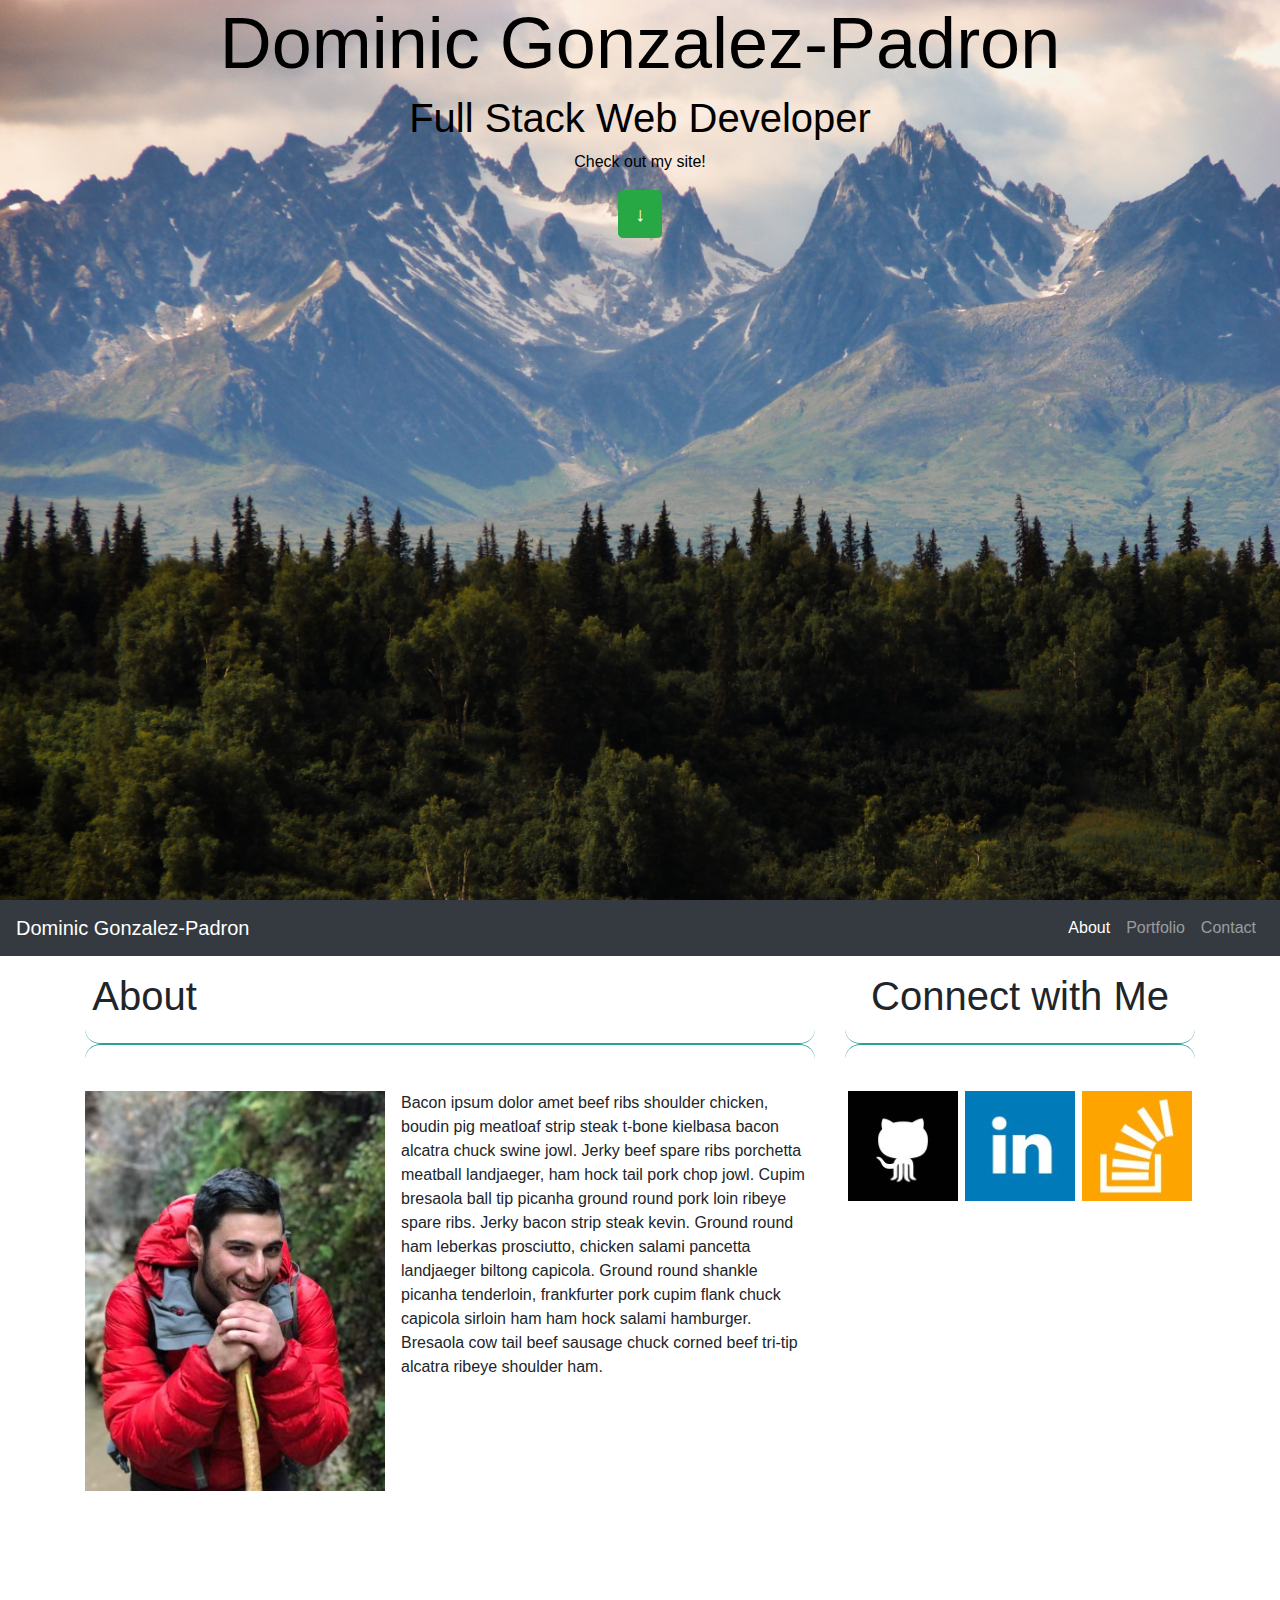
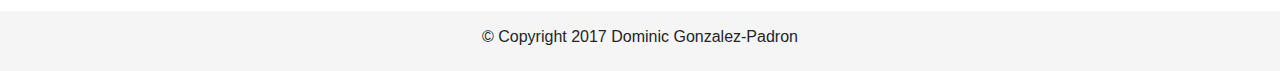
==== index.html @ 3716fb41 "final edit for homework due" ====
<!DOCTYPE html>
<html lang="en">
<head>
	<meta charset="UTF-8">
	<meta content="width=device-width, initial-scale=1.0" name="viewport">
	<meta content="ie=edge" http-equiv="X-UA-Compatible">
	<title>About Me</title><!-- Bootstrap -->
	<link href="https://maxcdn.bootstrapcdn.com/bootstrap/4.0.0-beta.2/css/bootstrap.min.css" rel="stylesheet"><!-- Bootswatch -->
	<link href="https://bootswatch.com/4/solar/bootstrap.min.css" rel="stylesheet"><!-- style.css -->
	<link href="./style.css" rel="stylesheet">
</head>
<body>
	<div class="cover">
		<div class="cover-caption">
			<div class="container">
				<div class="col align-self-center">
					<h1 class="display-3">Dominic Gonzalez-Padron</h1>
					<h1>Full Stack Web Developer</h1>
					<p>Check out my site!</p><a class="btn btn-success btn-lg" href="#nav-main" role="button">&darr;</a>
				</div>
			</div>
		</div>
	</div>
	<nav class="navbar navbar-expand-lg navbar-dark bg-dark" id="nav-main">
		<span class="navbar-brand">Dominic Gonzalez-Padron</span> <button aria-controls="navbarColor02" aria-expanded="false" aria-label="Toggle navigation" class="navbar-toggler" data-target="#navbarColor02" data-toggle="collapse" type="button"><span class="navbar-toggler-icon"></span></button>
		<div class="collapse navbar-collapse" id="navbarColor02">
			<ul class="navbar-nav ml-auto">
				<li class="nav-item active">
					<a class="nav-link" href="./index.html">About <span class="sr-only">(current)</span></a>
				</li>
				<li class="nav-item">
					<a class="nav-link" href="./portfolio.html">Portfolio</a>
				</li>
				<li class="nav-item">
					<a class="nav-link" href="./contact.html">Contact</a>
				</li>
			</ul>
		</div>
	</nav>
	<div class="container">
		<div class="row">
			<div class=" col-sm-12 col-md-8">
				<div class="content">
					<div class="d-flex">
						<h1 id="heading">About</h1>
					</div>
					<hr class="style18">
					<img alt="headshot" class="img-fluid float-left" id="headshot" src="./assets/images/headshot.jpg">
					<p>Bacon ipsum dolor amet beef ribs shoulder chicken, boudin pig meatloaf strip steak t-bone kielbasa bacon alcatra chuck swine jowl. Jerky beef spare ribs porchetta meatball landjaeger, ham hock tail pork chop jowl. Cupim bresaola ball tip picanha ground round pork loin ribeye spare ribs. Jerky bacon strip steak kevin. Ground round ham leberkas prosciutto, chicken salami pancetta landjaeger biltong capicola. Ground round shankle picanha tenderloin, frankfurter pork cupim flank chuck capicola sirloin ham ham hock salami hamburger. Bresaola cow tail beef sausage chuck corned beef tri-tip alcatra ribeye shoulder ham.</p>
				</div>
			</div>
			<div class="col-sm-12 col-md-4">
        <div class="content">
          <div class="d-flex justify-content-center" id="contact">
            <h1>Connect with Me</h1>
          </div>
          <hr class="style18">
          <div id="social" class="d-flex justify-content-around">
            <a href="https://github.com/domtastic" target="new">
              <img class="logo img-fluid" src="./assets/images/github.jpg" alt="Github">
          </a>
          <a href="https://www.linkedin.com/in/dominicgonzalezpadron/" target="new">
              <img class="logo img-fluid" src="./assets/images/linkedin.jpg" alt="LinkedIn">
          </a>
          <a href="https://stackoverflow.com/users/8535556/dgpadron" target="new">
              <img class="logo img-fluid" src="./assets/images/stackoverflow.jpg" alt="StackOverflow">
          </a>
          </div>
          </div>
        </div>
			</div>
		</div>
  
    
	<div class="footer-main d-flex justify-content-center align-items-center">
		<h6>&copy; Copyright 2017 Dominic Gonzalez-Padron</h6>
  </div>

</div>
	<script src="https://code.jquery.com/jquery-3.2.1.slim.min.js">
	</script> 
	<script src="https://cdnjs.cloudflare.com/ajax/libs/popper.js/1.12.3/umd/popper.min.js">
	</script> 
	<script src="https://maxcdn.bootstrapcdn.com/bootstrap/4.0.0-beta.2/js/bootstrap.min.js">
	</script>
</body>
</html>
---- style.css ----
html, body {
    height: 100%;

}

.cover {
    background: url('./assets/images/alaska.jpg') no-repeat;
    background-size: cover;
    color: black;
    height: 100%;
    text-align: center;
    
}                

.container {
    height: auto;
}

#headshot {
    margin-bottom: 1rem;
    margin-right: 1rem;
}

.footer-main {
    width: 100%;
    height: 60px;
    line-height: 60px;
    background-color: #f5f5f5;
    margin-top: 6.5rem;
}
.footer {
    /* position: absolute; */
    bottom: 0px;
    width: 100%;
    height: 60px;
    line-height: 60px;
    background-color: #f5f5f5;


}


hr.style18 { 
    height: 30px; 
    border-style: solid; 
    border-color: #2AA198; 
    border-width: 1px 0 0 0; 
    border-radius: 20px; 
  } 
  hr.style18:before { 
    display: block; 
    content: ""; 
    height: 30px; 
    margin-top: -31px; 
    border-style: solid; 
    border-color: #2AA198; 
    border-width: 0 0 1px 0; 
    border-radius: 20px; 
  }

  #heading {
      margin-left: 1%;
  }

  .content {
      margin-top: 1rem;
  }

  .label {
    position: relative;
    bottom: 55px;
    background-color: #2AA198;
    color: #ffffff;
    text-align: center;
    padding: 10px;
  }

  #small-pic {
      width: 100%;
  }
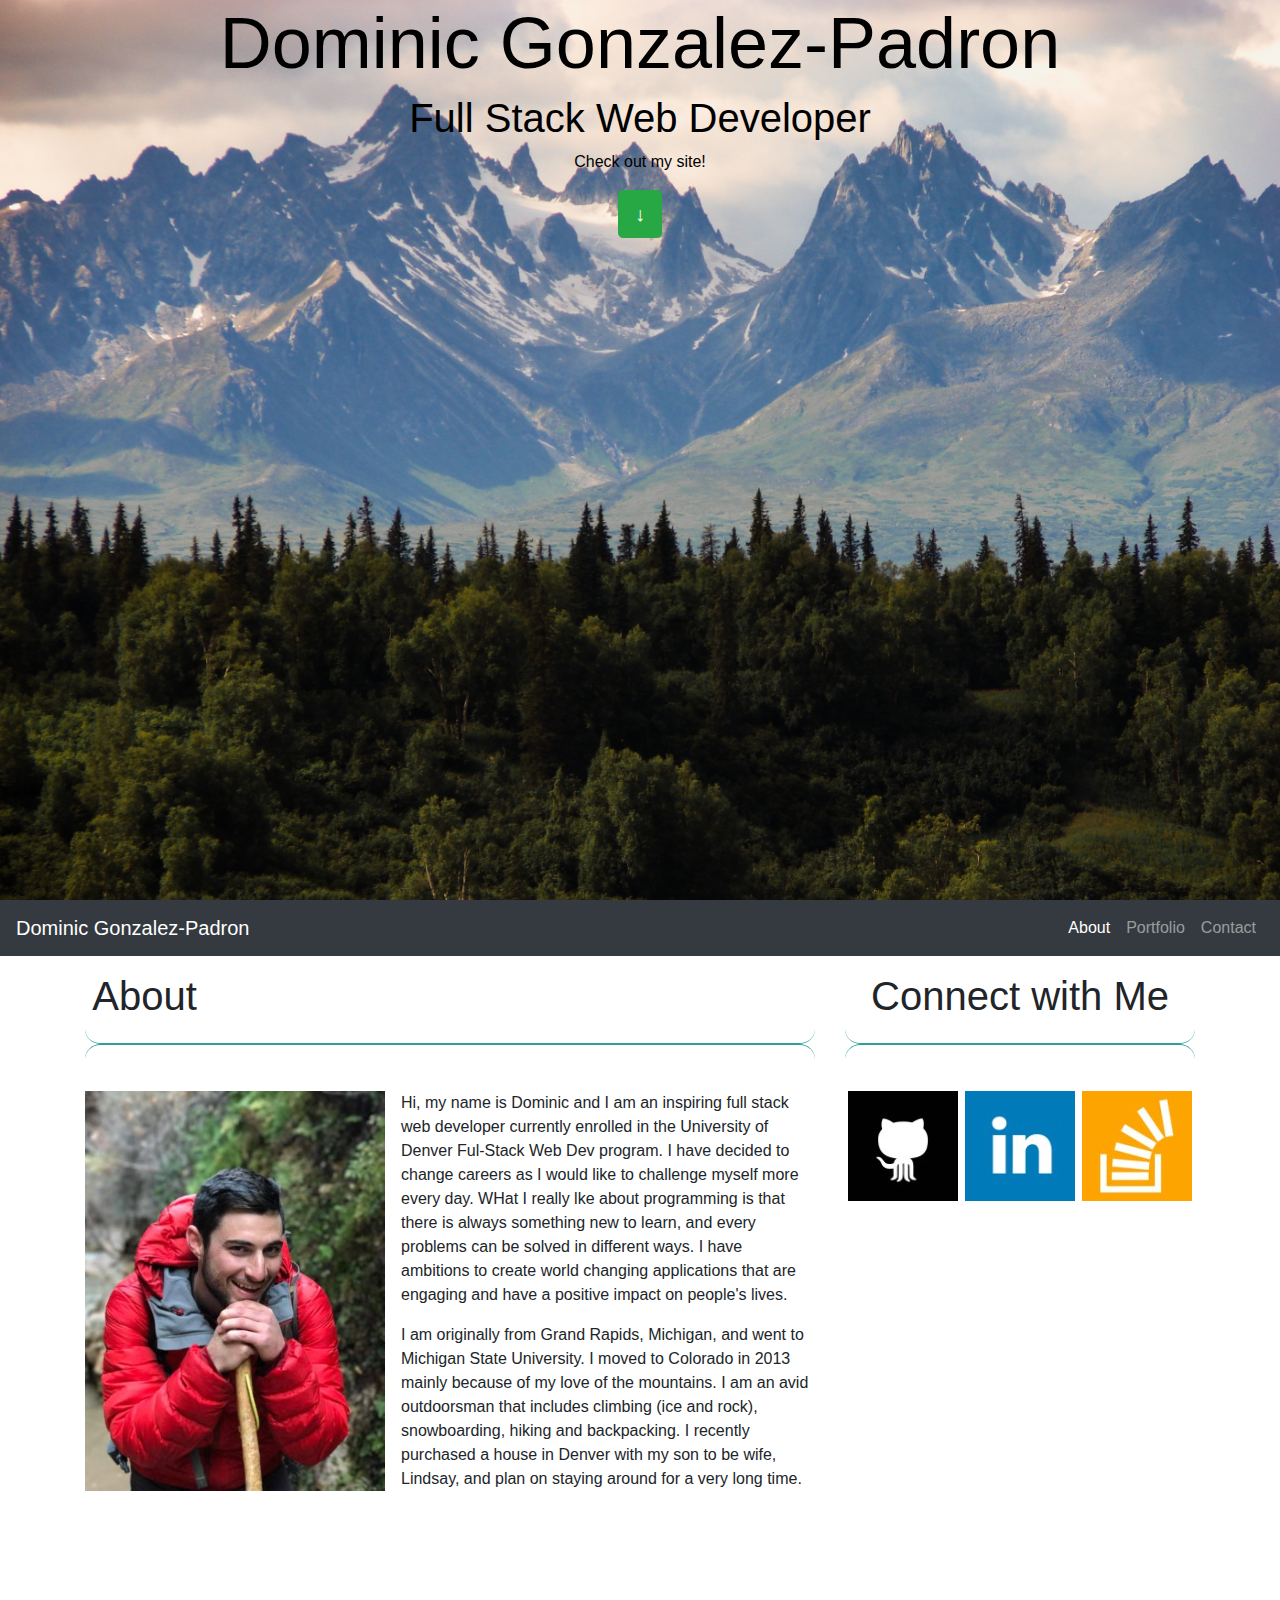
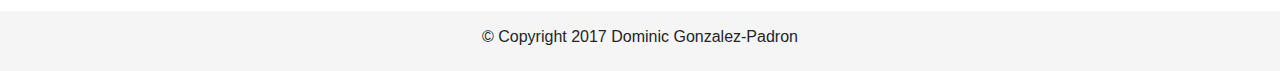
==== commit 478bf469: "updated about me to and  included relavant projects, pictures and links" ====
--- a/index.html
+++ b/index.html
@@ -1,14 +1,19 @@
 <!DOCTYPE html>
 <html lang="en">
+
 <head>
 	<meta charset="UTF-8">
 	<meta content="width=device-width, initial-scale=1.0" name="viewport">
 	<meta content="ie=edge" http-equiv="X-UA-Compatible">
-	<title>About Me</title><!-- Bootstrap -->
-	<link href="https://maxcdn.bootstrapcdn.com/bootstrap/4.0.0-beta.2/css/bootstrap.min.css" rel="stylesheet"><!-- Bootswatch -->
-	<link href="https://bootswatch.com/4/solar/bootstrap.min.css" rel="stylesheet"><!-- style.css -->
+	<title>About Me</title>
+	<!-- Bootstrap -->
+	<link href="https://maxcdn.bootstrapcdn.com/bootstrap/4.0.0-beta.2/css/bootstrap.min.css" rel="stylesheet">
+	<!-- Bootswatch -->
+	<link href="https://bootswatch.com/4/solar/bootstrap.min.css" rel="stylesheet">
+	<!-- style.css -->
 	<link href="./style.css" rel="stylesheet">
 </head>
+
 <body>
 	<div class="cover">
 		<div class="cover-caption">
@@ -16,17 +21,24 @@
 				<div class="col align-self-center">
 					<h1 class="display-3">Dominic Gonzalez-Padron</h1>
 					<h1>Full Stack Web Developer</h1>
-					<p>Check out my site!</p><a class="btn btn-success btn-lg" href="#nav-main" role="button">&darr;</a>
+					<p>Check out my site!</p>
+					<a class="btn btn-success btn-lg" href="#nav-main" role="button">&darr;</a>
 				</div>
 			</div>
 		</div>
 	</div>
 	<nav class="navbar navbar-expand-lg navbar-dark bg-dark" id="nav-main">
-		<span class="navbar-brand">Dominic Gonzalez-Padron</span> <button aria-controls="navbarColor02" aria-expanded="false" aria-label="Toggle navigation" class="navbar-toggler" data-target="#navbarColor02" data-toggle="collapse" type="button"><span class="navbar-toggler-icon"></span></button>
+		<span class="navbar-brand">Dominic Gonzalez-Padron</span>
+		<button aria-controls="navbarColor02" aria-expanded="false" aria-label="Toggle navigation"
+		 class="navbar-toggler" data-target="#navbarColor02" data-toggle="collapse" type="button">
+			<span class="navbar-toggler-icon"></span>
+		</button>
 		<div class="collapse navbar-collapse" id="navbarColor02">
 			<ul class="navbar-nav ml-auto">
 				<li class="nav-item active">
-					<a class="nav-link" href="./index.html">About <span class="sr-only">(current)</span></a>
+					<a class="nav-link" href="./index.html">About
+						<span class="sr-only">(current)</span>
+					</a>
 				</li>
 				<li class="nav-item">
 					<a class="nav-link" href="./portfolio.html">Portfolio</a>
@@ -46,42 +58,52 @@
 					</div>
 					<hr class="style18">
 					<img alt="headshot" class="img-fluid float-left" id="headshot" src="./assets/images/headshot.jpg">
-					<p>Bacon ipsum dolor amet beef ribs shoulder chicken, boudin pig meatloaf strip steak t-bone kielbasa bacon alcatra chuck swine jowl. Jerky beef spare ribs porchetta meatball landjaeger, ham hock tail pork chop jowl. Cupim bresaola ball tip picanha ground round pork loin ribeye spare ribs. Jerky bacon strip steak kevin. Ground round ham leberkas prosciutto, chicken salami pancetta landjaeger biltong capicola. Ground round shankle picanha tenderloin, frankfurter pork cupim flank chuck capicola sirloin ham ham hock salami hamburger. Bresaola cow tail beef sausage chuck corned beef tri-tip alcatra ribeye shoulder ham.</p>
+					<p>Hi, my name is Dominic and I am an inspiring full stack web developer currently enrolled in the University of Denver
+						Ful-Stack Web Dev program. I have decided to change careers as I would like to challenge myself more every day. WHat
+						I really lke about programming is that there is always something new to learn, and every problems can be solved in
+						different ways. I have ambitions to create world changing applications that are engaging and have a positive impact
+						on people's lives.</p>
+
+					<p>I am originally from Grand Rapids, Michigan, and went to Michigan State University. I moved to Colorado in 2013 mainly
+						because of my love of the mountains. I am an avid outdoorsman that includes climbing (ice and rock), snowboarding,
+						hiking and backpacking. I recently purchased a house in Denver with my son to be wife, Lindsay, and plan on staying
+						around for a very long time.</p>
 				</div>
 			</div>
 			<div class="col-sm-12 col-md-4">
-        <div class="content">
-          <div class="d-flex justify-content-center" id="contact">
-            <h1>Connect with Me</h1>
-          </div>
-          <hr class="style18">
-          <div id="social" class="d-flex justify-content-around">
-            <a href="https://github.com/domtastic" target="new">
-              <img class="logo img-fluid" src="./assets/images/github.jpg" alt="Github">
-          </a>
-          <a href="https://www.linkedin.com/in/dominicgonzalezpadron/" target="new">
-              <img class="logo img-fluid" src="./assets/images/linkedin.jpg" alt="LinkedIn">
-          </a>
-          <a href="https://stackoverflow.com/users/8535556/dgpadron" target="new">
-              <img class="logo img-fluid" src="./assets/images/stackoverflow.jpg" alt="StackOverflow">
-          </a>
-          </div>
-          </div>
-        </div>
+				<div class="content">
+					<div class="d-flex justify-content-center" id="contact">
+						<h1>Connect with Me</h1>
+					</div>
+					<hr class="style18">
+					<div id="social" class="d-flex justify-content-around">
+						<a href="https://github.com/domtastic" target="new">
+							<img class="logo img-fluid" src="./assets/images/github.jpg" alt="Github">
+						</a>
+						<a href="https://www.linkedin.com/in/dominicgonzalezpadron/" target="new">
+							<img class="logo img-fluid" src="./assets/images/linkedin.jpg" alt="LinkedIn">
+						</a>
+						<a href="https://stackoverflow.com/users/8535556/dgpadron" target="new">
+							<img class="logo img-fluid" src="./assets/images/stackoverflow.jpg" alt="StackOverflow">
+						</a>
+					</div>
+				</div>
 			</div>
 		</div>
-  
-    
+	</div>
+
+
 	<div class="footer-main d-flex justify-content-center align-items-center">
 		<h6>&copy; Copyright 2017 Dominic Gonzalez-Padron</h6>
-  </div>
+	</div>
 
-</div>
+	</div>
 	<script src="https://code.jquery.com/jquery-3.2.1.slim.min.js">
-	</script> 
+	</script>
 	<script src="https://cdnjs.cloudflare.com/ajax/libs/popper.js/1.12.3/umd/popper.min.js">
-	</script> 
+	</script>
 	<script src="https://maxcdn.bootstrapcdn.com/bootstrap/4.0.0-beta.2/js/bootstrap.min.js">
 	</script>
 </body>
+
 </html>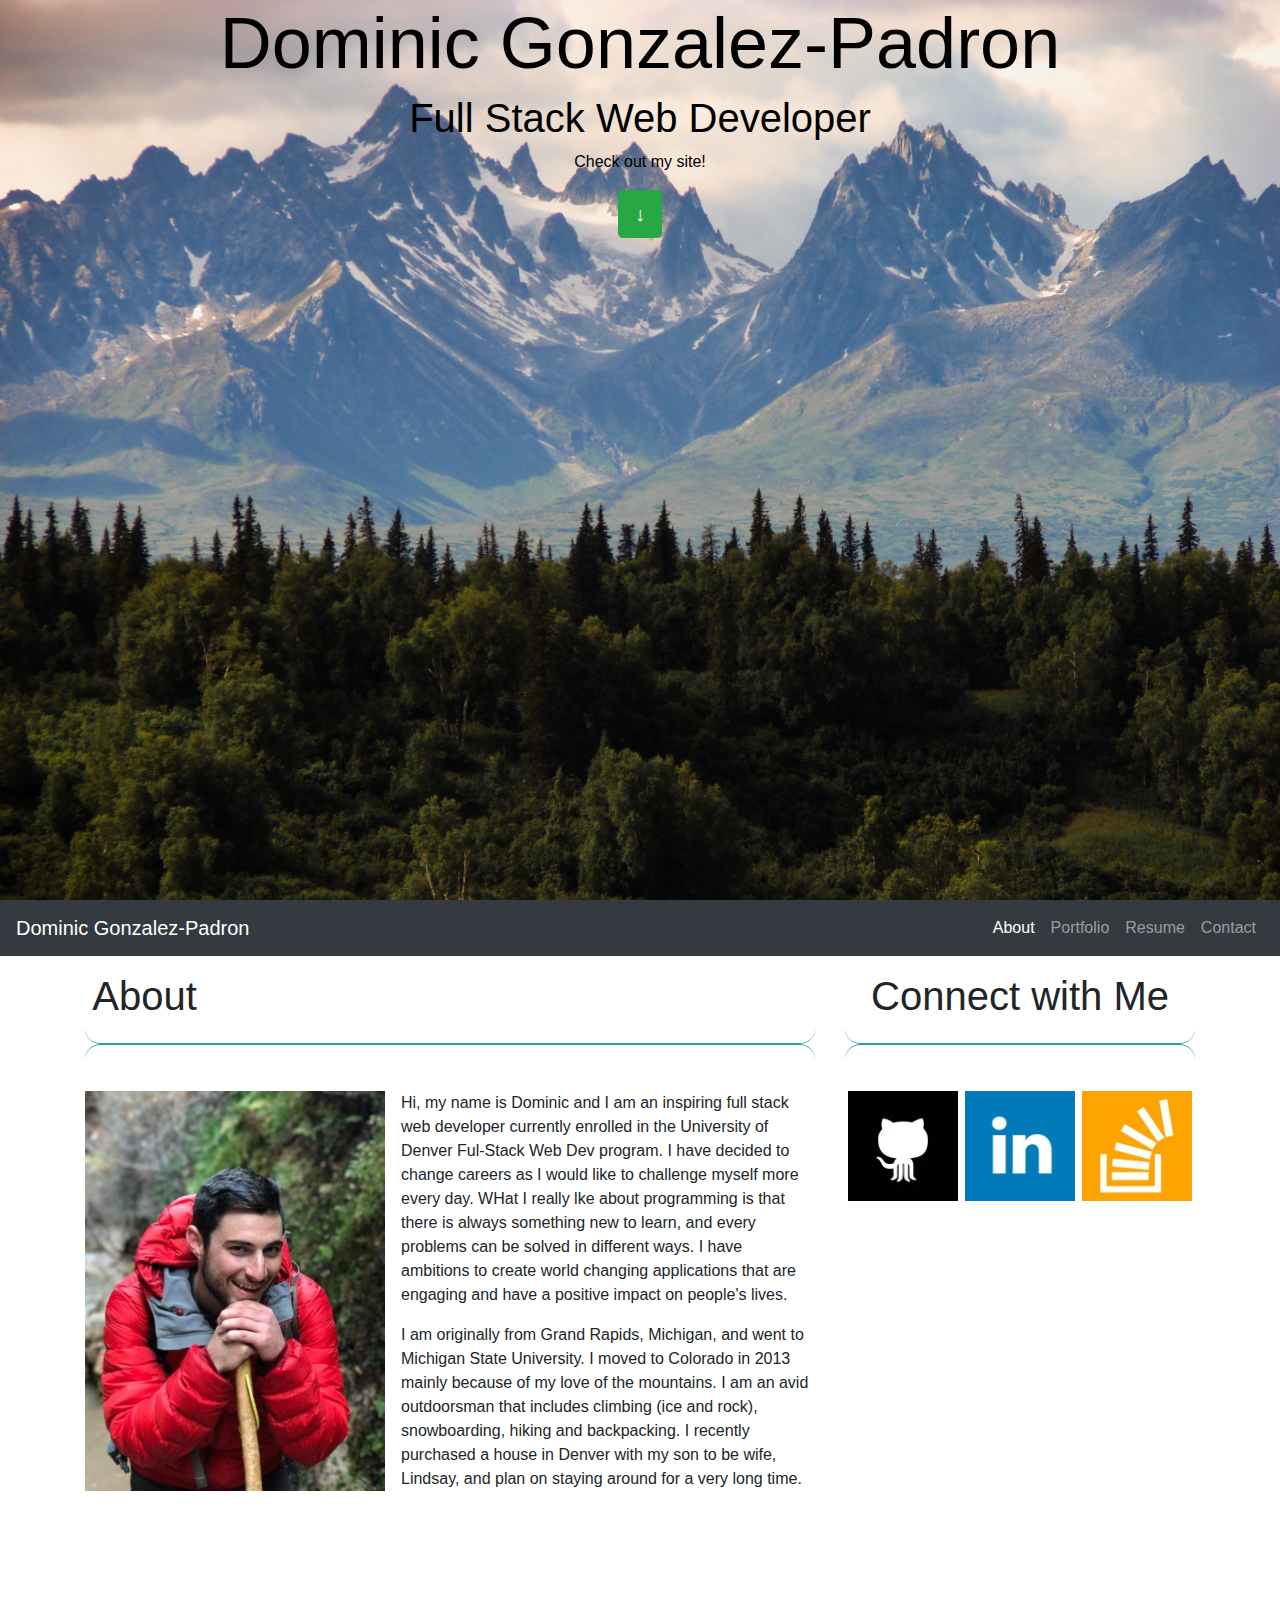
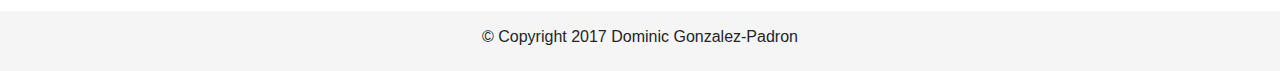
==== commit 980b6fcc: "added resume link" ====
--- a/index.html
+++ b/index.html
@@ -29,19 +29,22 @@
 	</div>
 	<nav class="navbar navbar-expand-lg navbar-dark bg-dark" id="nav-main">
 		<span class="navbar-brand">Dominic Gonzalez-Padron</span>
-		<button aria-controls="navbarColor02" aria-expanded="false" aria-label="Toggle navigation"
-		 class="navbar-toggler" data-target="#navbarColor02" data-toggle="collapse" type="button">
+		<button aria-controls="navbarColor02" aria-expanded="false" aria-label="Toggle navigation" class="navbar-toggler" data-target="#navbarColor02"
+		 data-toggle="collapse" type="button">
 			<span class="navbar-toggler-icon"></span>
 		</button>
 		<div class="collapse navbar-collapse" id="navbarColor02">
 			<ul class="navbar-nav ml-auto">
 				<li class="nav-item active">
-					<a class="nav-link" href="./index.html">About
+					<a class="nav-link" href="./index.html#nav-main">About
 						<span class="sr-only">(current)</span>
 					</a>
 				</li>
 				<li class="nav-item">
 					<a class="nav-link" href="./portfolio.html">Portfolio</a>
+				</li>
+				<li class="nav-item">
+					<a class="nav-link" target="_blank" href="https://docs.google.com/document/d/e/2PACX-1vQ-Y6mA4CS43EU2BTH6qq33ckor7cYBcaSfjbB_IND9n6Im0Gh-Bf4qlOGePN8g1TIjK2D79vxggPSE/pub">Resume</a>
 				</li>
 				<li class="nav-item">
 					<a class="nav-link" href="./contact.html">Contact</a>
